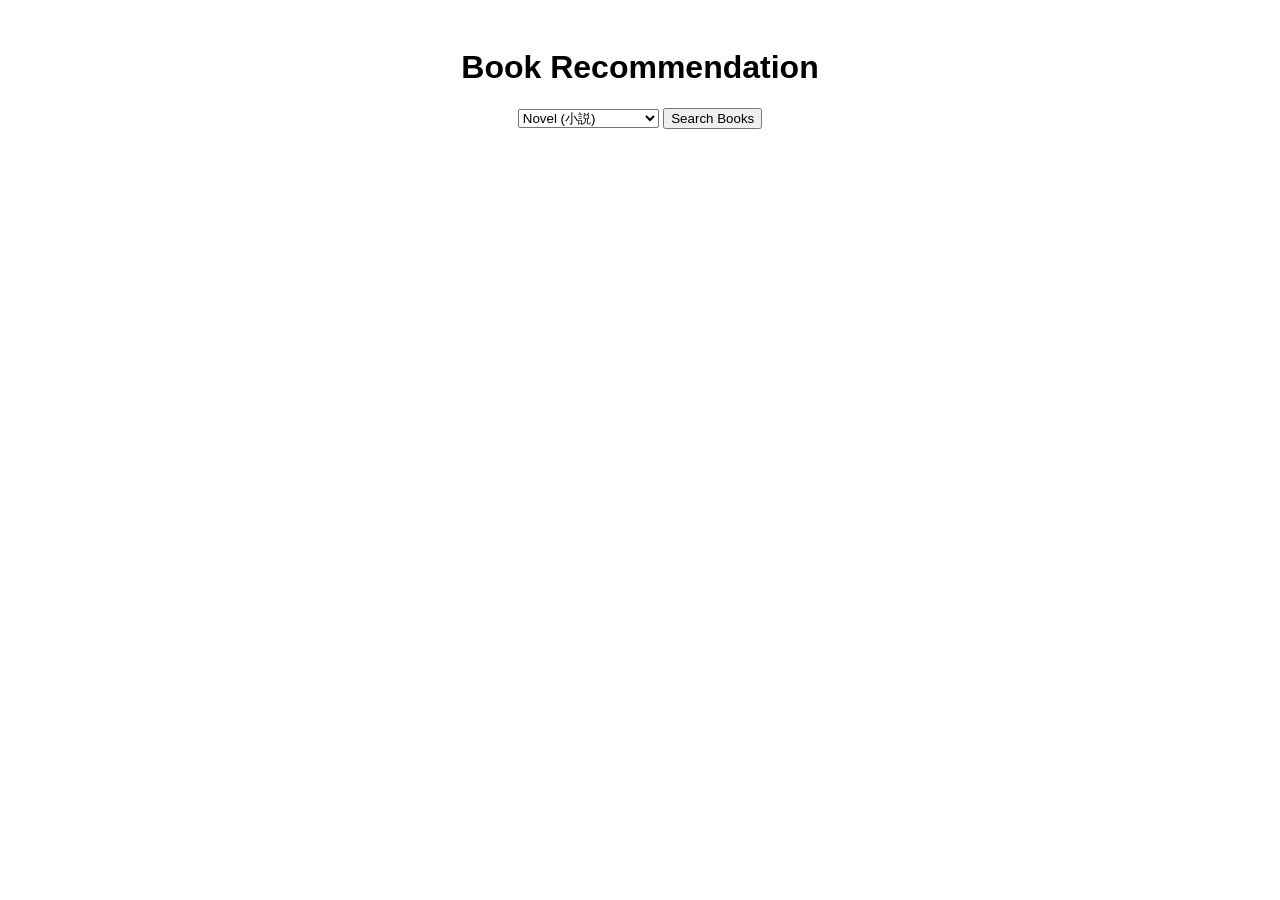
==== index.html @ f065dd4c "index.html added" ====
<!DOCTYPE html>
<html lang="ja">
<head>
    <meta charset="UTF-8">
    <title>Japanese Book Finder</title>
    <link rel="stylesheet" href="Kitchen4Soul.css">
</head>
<body>
    <h1>Book Recommendation</h1>
    <select id="genreSelect">
        <option value="001004008">Novel (小説)</option>
        <option value="001001">Business (ビジネス)</option>
        <option value="001009">Comics (コミック)</option>
    </select>
    <button id="searchBtn">Search Books</button>
    
    <div id="results" class="book-container"></div>

    <script src="Kitchen4Soul.js"></script>
</body>
</html>
---- Kitchen4Soul.css ----
body { font-family: sans-serif; padding: 20px; text-align: center; }
.book-container { 
    display: grid; 
    grid-template-columns: repeat(auto-fill, minmax(150px, 1fr)); 
    gap: 20px; 
    margin-top: 20px; 
}
.book-card { border: 1px solid #ccc; padding: 10px; border-radius: 8px; }
.book-card img { max-width: 100%; height: auto; }
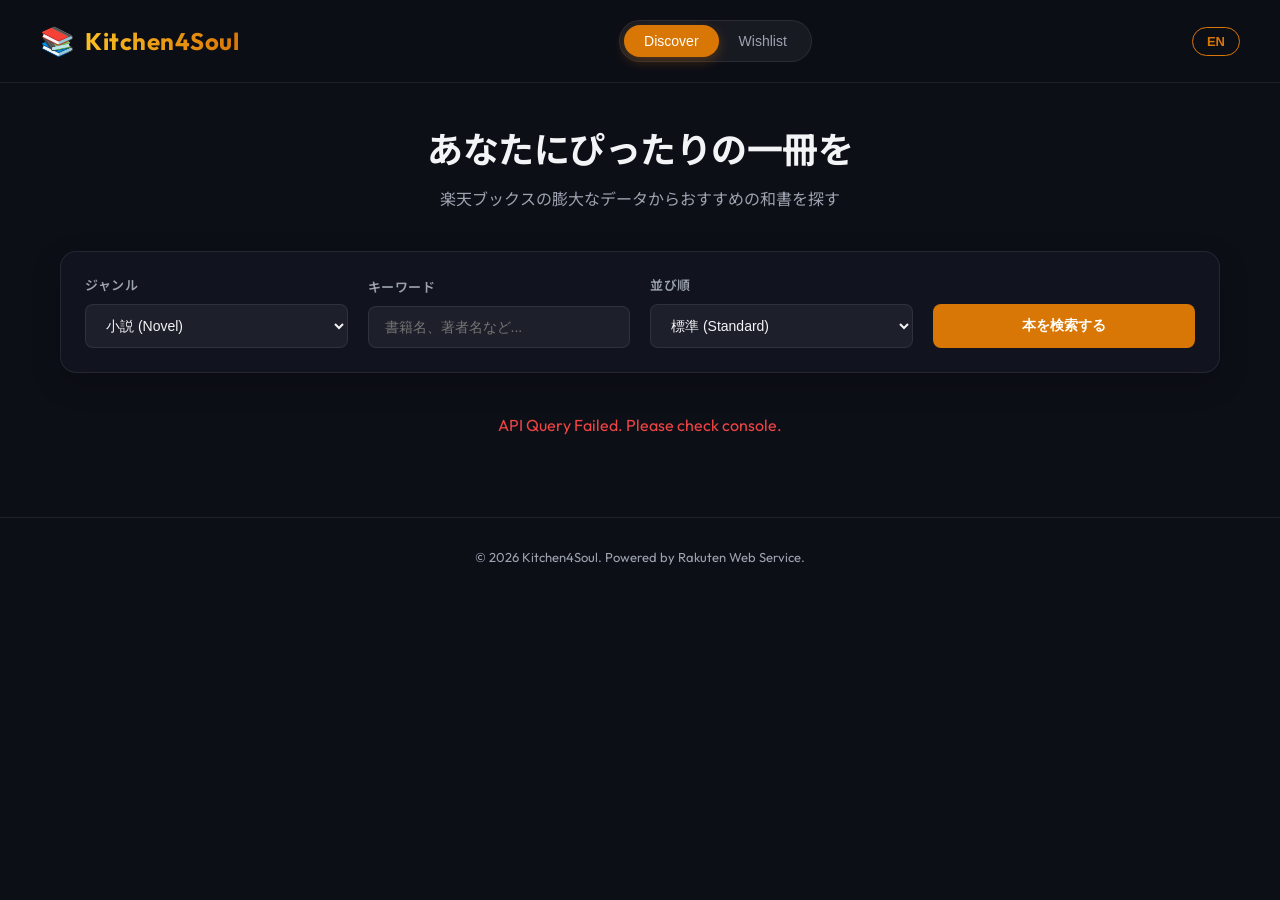
==== commit 6aaf04ab: "Upgrade to a professional book finder with bilingual selector, custom search sorting, ratings, synop" ====
--- a/index.html
+++ b/index.html
@@ -2,20 +2,86 @@
 <html lang="ja">
 <head>
     <meta charset="UTF-8">
-    <title>Japanese Book Finder</title>
-    <link rel="stylesheet" href="Kitchen4Soul.css">
+    <meta name="viewport" content="width=device-width, initial-scale=1.0">
+    <title>Japanese Book Recommender</title>
+    <!-- Google Fonts -->
+    <link rel="preconnect" href="https://fonts.googleapis.com">
+    <link rel="preconnect" href="https://fonts.gstatic.com" crossorigin>
+    <link href="https://fonts.googleapis.com/css2?family=Noto+Sans+JP:wght@300;400;500;700&family=Outfit:wght@300;400;600;700&display=swap" rel="stylesheet">
+    <link rel="stylesheet" href="Kitchen4Soul.css?v=2">
 </head>
 <body>
-    <h1>Book Recommendation</h1>
-    <select id="genreSelect">
-        <option value="001004008">Novel (小説)</option>
-        <option value="001001">Business (ビジネス)</option>
-        <option value="001009">Comics (コミック)</option>
-    </select>
-    <button id="searchBtn">Search Books</button>
-    
-    <div id="results" class="book-container"></div>
+    <header class="app-header">
+        <div class="logo">
+            <span class="logo-icon">📚</span>
+            <h1 id="logoText">Kitchen4Soul</h1>
+        </div>
+        <nav class="app-nav">
+            <button id="tabDiscover" class="nav-btn active">Discover</button>
+            <button id="tabWishlist" class="nav-btn">Wishlist <span id="wishlistCount" class="badge">0</span></button>
+        </nav>
+        <button id="langToggle" class="lang-toggle-btn">EN</button>
+    </header>
 
-    <script src="Kitchen4Soul.js"></script>
+    <main class="app-container">
+        <!-- Discover View -->
+        <section id="viewDiscover" class="view-section">
+            <div class="hero-section">
+                <h2 id="heroTitle">Find Your Next Read</h2>
+                <p id="heroSubtitle">Explore top Japanese books curated directly from Rakuten Books</p>
+            </div>
+
+            <!-- Search Panel -->
+            <div class="search-panel">
+                <div class="control-group">
+                    <label id="labelGenre" for="genreSelect">Genre</label>
+                    <select id="genreSelect">
+                        <option value="001004008" data-en="Novel" data-ja="小説">Novel (小説)</option>
+                        <option value="001001" data-en="Business" data-ja="ビジネス">Business (ビジネス)</option>
+                        <option value="001009" data-en="Comics" data-ja="コミック">Comics (コミック)</option>
+                        <option value="001008" data-en="Light Novel" data-ja="ライトノベル">Light Novel (ライトノベル)</option>
+                        <option value="001005" data-en="IT & Computers" data-ja="コンピュータ・IT">IT & Computers (コンピュータ・IT)</option>
+                    </select>
+                </div>
+
+                <div class="control-group">
+                    <label id="labelKeyword" for="keywordInput">Keyword</label>
+                    <input type="text" id="keywordInput" placeholder="Search title, author...">
+                </div>
+
+                <div class="control-group">
+                    <label id="labelSort" for="sortSelect">Sort By</label>
+                    <select id="sortSelect">
+                        <option value="standard" data-en="Standard" data-ja="標準">Standard (標準)</option>
+                        <option value="-reviewAverage" data-en="Highest Rating" data-ja="評価順">Highest Rating (評価順)</option>
+                        <option value="-reviewCount" data-en="Most Reviewed" data-ja="レビュー件数順">Most Reviewed (レビュー件数順)</option>
+                        <option value="+itemPrice" data-en="Price: Low to High" data-ja="価格の安い順">Price: Low to High (価格の安い順)</option>
+                    </select>
+                </div>
+
+                <div class="control-group btn-group">
+                    <button id="searchBtn" class="primary-btn">Search Books</button>
+                </div>
+            </div>
+
+            <!-- Results Grid -->
+            <div id="results" class="book-grid"></div>
+        </section>
+
+        <!-- Wishlist View -->
+        <section id="viewWishlist" class="view-section hidden">
+            <div class="hero-section">
+                <h2 id="wishlistTitle">My Wishlist</h2>
+                <p id="wishlistSubtitle">Your saved books to read later</p>
+            </div>
+            <div id="wishlistResults" class="book-grid"></div>
+        </section>
+    </main>
+
+    <footer class="app-footer">
+        <p>&copy; 2026 Kitchen4Soul. Powered by Rakuten Web Service.</p>
+    </footer>
+
+    <script src="Kitchen4Soul.js?v=2"></script>
 </body>
 </html>
--- a/Kitchen4Soul.css
+++ b/Kitchen4Soul.css
@@ -1,9 +1,481 @@
-body { font-family: sans-serif; padding: 20px; text-align: center; }
-.book-container { 
-    display: grid; 
-    grid-template-columns: repeat(auto-fill, minmax(150px, 1fr)); 
-    gap: 20px; 
-    margin-top: 20px; 
-}
-.book-card { border: 1px solid #ccc; padding: 10px; border-radius: 8px; }
-.book-card img { max-width: 100%; height: auto; }+/* Reset & Base Styles */
+* {
+    margin: 0;
+    padding: 0;
+    box-sizing: border-box;
+}
+
+:root {
+    --bg-color: #0d0f17;
+    --card-bg: #141724;
+    --search-bg: rgba(20, 23, 36, 0.7);
+    --border-color: rgba(255, 255, 255, 0.08);
+    --text-primary: #f3f4f6;
+    --text-secondary: #9ca3af;
+    --primary-color: #d97706; /* Warm Amber/Gold */
+    --primary-hover: #f59e0b;
+    --secondary-color: #1f2937;
+    --danger-color: #ef4444;
+    --heart-color: #ec4899;
+}
+
+body {
+    font-family: 'Outfit', 'Noto Sans JP', sans-serif;
+    background-color: var(--bg-color);
+    color: var(--text-primary);
+    line-height: 1.5;
+    padding-bottom: 60px;
+}
+
+/* Header & Navigation */
+.app-header {
+    display: flex;
+    justify-content: space-between;
+    align-items: center;
+    padding: 20px 40px;
+    background-color: rgba(13, 15, 23, 0.85);
+    border-bottom: 1px solid var(--border-color);
+    backdrop-filter: blur(12px);
+    position: sticky;
+    top: 0;
+    z-index: 100;
+}
+
+.logo {
+    display: flex;
+    align-items: center;
+    gap: 10px;
+}
+
+.logo-icon {
+    font-size: 28px;
+}
+
+.logo h1 {
+    font-size: 24px;
+    font-weight: 700;
+    background: linear-gradient(to right, #fbbf24, #d97706);
+    -webkit-background-clip: text;
+    -webkit-text-fill-color: transparent;
+    letter-spacing: 0.5px;
+}
+
+.app-nav {
+    display: flex;
+    background-color: rgba(255, 255, 255, 0.05);
+    padding: 4px;
+    border-radius: 30px;
+    border: 1px solid var(--border-color);
+}
+
+.nav-btn {
+    background: none;
+    border: none;
+    color: var(--text-secondary);
+    padding: 8px 20px;
+    border-radius: 20px;
+    font-weight: 500;
+    cursor: pointer;
+    transition: all 0.3s ease;
+    font-size: 14px;
+    display: flex;
+    align-items: center;
+    gap: 8px;
+}
+
+.nav-btn:hover {
+    color: var(--text-primary);
+}
+
+.nav-btn.active {
+    background-color: var(--primary-color);
+    color: #ffffff;
+    box-shadow: 0 4px 12px rgba(217, 119, 6, 0.3);
+}
+
+.badge {
+    background-color: rgba(255, 255, 255, 0.2);
+    color: #ffffff;
+    font-size: 11px;
+    padding: 2px 7px;
+    border-radius: 10px;
+    font-weight: bold;
+}
+
+.lang-toggle-btn {
+    background: none;
+    border: 1px solid var(--primary-color);
+    color: var(--primary-color);
+    font-weight: bold;
+    padding: 6px 14px;
+    border-radius: 20px;
+    cursor: pointer;
+    transition: all 0.3s ease;
+    font-size: 13px;
+}
+
+.lang-toggle-btn:hover {
+    background-color: var(--primary-color);
+    color: #ffffff;
+    box-shadow: 0 0 10px rgba(217, 119, 6, 0.4);
+}
+
+/* Layout Containers */
+.app-container {
+    max-width: 1200px;
+    margin: 40px auto;
+    padding: 0 20px;
+}
+
+.view-section {
+    animation: fadeIn 0.4s ease-in-out;
+}
+
+.view-section.hidden {
+    display: none;
+}
+
+@keyframes fadeIn {
+    from { opacity: 0; transform: translateY(10px); }
+    to { opacity: 1; transform: translateY(0); }
+}
+
+/* Hero Section */
+.hero-section {
+    text-align: center;
+    margin-bottom: 40px;
+}
+
+.hero-section h2 {
+    font-size: 36px;
+    font-weight: 700;
+    margin-bottom: 10px;
+    letter-spacing: -0.5px;
+}
+
+.hero-section p {
+    color: var(--text-secondary);
+    font-size: 16px;
+}
+
+/* Search Panel */
+.search-panel {
+    background-color: var(--search-bg);
+    border: 1px solid var(--border-color);
+    backdrop-filter: blur(10px);
+    padding: 24px;
+    border-radius: 16px;
+    display: grid;
+    grid-template-columns: repeat(auto-fit, minmax(200px, 1fr));
+    gap: 20px;
+    align-items: flex-end;
+    margin-bottom: 40px;
+    box-shadow: 0 10px 30px rgba(0, 0, 0, 0.2);
+}
+
+.control-group {
+    display: flex;
+    flex-direction: column;
+    gap: 8px;
+}
+
+.control-group label {
+    font-size: 13px;
+    font-weight: 600;
+    color: var(--text-secondary);
+    text-transform: uppercase;
+    letter-spacing: 0.5px;
+}
+
+.control-group select,
+.control-group input {
+    background-color: rgba(255, 255, 255, 0.05);
+    border: 1px solid var(--border-color);
+    color: var(--text-primary);
+    padding: 12px 16px;
+    border-radius: 8px;
+    font-size: 14px;
+    outline: none;
+    transition: all 0.3s ease;
+    width: 100%;
+}
+
+.control-group select:focus,
+.control-group input:focus {
+    border-color: var(--primary-color);
+    background-color: rgba(255, 255, 255, 0.08);
+    box-shadow: 0 0 0 2px rgba(217, 119, 6, 0.2);
+}
+
+.control-group select option {
+    background-color: var(--bg-color);
+    color: var(--text-primary);
+}
+
+.primary-btn {
+    background-color: var(--primary-color);
+    color: #ffffff;
+    border: none;
+    padding: 13px 24px;
+    border-radius: 8px;
+    font-weight: 600;
+    font-size: 14px;
+    cursor: pointer;
+    transition: all 0.3s ease;
+    display: flex;
+    justify-content: center;
+    align-items: center;
+}
+
+.primary-btn:hover {
+    background-color: var(--primary-hover);
+    box-shadow: 0 5px 15px rgba(217, 119, 6, 0.4);
+    transform: translateY(-1px);
+}
+
+.btn-group {
+    justify-content: flex-end;
+}
+
+/* Book Grid & Cards */
+.book-grid {
+    display: grid;
+    grid-template-columns: repeat(auto-fill, minmax(280px, 1fr));
+    gap: 30px;
+}
+
+.book-card {
+    background-color: var(--card-bg);
+    border: 1px solid var(--border-color);
+    border-radius: 16px;
+    padding: 20px;
+    display: flex;
+    flex-direction: column;
+    height: 100%;
+    transition: all 0.3s cubic-bezier(0.4, 0, 0.2, 1);
+    position: relative;
+    overflow: hidden;
+}
+
+.book-card:hover {
+    transform: translateY(-6px);
+    border-color: rgba(217, 119, 6, 0.3);
+    box-shadow: 0 12px 30px rgba(0, 0, 0, 0.3);
+}
+
+/* Card Media */
+.card-media {
+    height: 200px;
+    display: flex;
+    justify-content: center;
+    align-items: center;
+    margin-bottom: 20px;
+    position: relative;
+}
+
+.card-media img {
+    max-height: 100%;
+    max-width: 100%;
+    object-fit: contain;
+    border-radius: 4px;
+    box-shadow: 0 8px 16px rgba(0, 0, 0, 0.3);
+    transition: transform 0.3s ease;
+}
+
+.book-card:hover .card-media img {
+    transform: scale(1.05);
+}
+
+/* Rating Stars */
+.card-rating {
+    display: flex;
+    align-items: center;
+    gap: 6px;
+    margin-bottom: 10px;
+}
+
+.stars {
+    color: #fbbf24; /* Golden stars */
+    font-size: 16px;
+    letter-spacing: -2px;
+}
+
+.rating-count {
+    color: var(--text-secondary);
+    font-size: 12px;
+}
+
+/* Card Content */
+.book-card h3 {
+    font-size: 18px;
+    font-weight: 600;
+    margin-bottom: 8px;
+    line-height: 1.3;
+    display: -webkit-box;
+    -webkit-line-clamp: 2;
+    -webkit-box-orient: vertical;
+    overflow: hidden;
+    height: 48px;
+    color: #ffffff;
+}
+
+.card-author {
+    color: var(--text-secondary);
+    font-size: 14px;
+    margin-bottom: 12px;
+    white-space: nowrap;
+    overflow: hidden;
+    text-overflow: ellipsis;
+}
+
+/* Collapsible Synopsis */
+.synopsis-toggle-btn {
+    background: none;
+    border: none;
+    color: var(--primary-color);
+    font-size: 13px;
+    font-weight: 600;
+    cursor: pointer;
+    margin-bottom: 10px;
+    text-align: left;
+    display: inline-flex;
+    align-items: center;
+    gap: 4px;
+    transition: color 0.3s ease;
+}
+
+.synopsis-toggle-btn:hover {
+    color: var(--primary-hover);
+}
+
+.synopsis-content {
+    max-height: 0;
+    overflow: hidden;
+    transition: max-height 0.4s ease-out, margin 0.3s ease;
+    font-size: 12.5px;
+    color: var(--text-secondary);
+    background-color: rgba(0, 0, 0, 0.15);
+    border-radius: 6px;
+    padding: 0;
+}
+
+.synopsis-content.expanded {
+    max-height: 200px;
+    overflow-y: auto;
+    margin-bottom: 15px;
+    padding: 8px 12px;
+    border: 1px solid rgba(255, 255, 255, 0.04);
+}
+
+/* Card Actions */
+.card-actions {
+    display: flex;
+    gap: 10px;
+    margin-top: auto;
+}
+
+.card-btn {
+    flex: 1;
+    text-align: center;
+    text-decoration: none;
+    border-radius: 6px;
+    font-size: 13px;
+    font-weight: 600;
+    padding: 10px;
+    cursor: pointer;
+    transition: all 0.3s ease;
+    display: flex;
+    justify-content: center;
+    align-items: center;
+}
+
+.card-btn-primary {
+    background-color: var(--primary-color);
+    color: #ffffff;
+    border: none;
+}
+
+.card-btn-primary:hover {
+    background-color: var(--primary-hover);
+}
+
+.card-btn-secondary {
+    background-color: transparent;
+    border: 1px solid var(--border-color);
+    color: var(--text-secondary);
+}
+
+.card-btn-secondary:hover {
+    background-color: rgba(255, 255, 255, 0.05);
+    color: var(--text-primary);
+}
+
+.wishlist-btn {
+    width: 38px;
+    height: 38px;
+    border-radius: 6px;
+    border: 1px solid var(--border-color);
+    background: transparent;
+    color: var(--text-secondary);
+    display: flex;
+    justify-content: center;
+    align-items: center;
+    cursor: pointer;
+    transition: all 0.3s ease;
+}
+
+.wishlist-btn:hover {
+    background-color: rgba(239, 68, 68, 0.15);
+    color: var(--danger-color);
+    border-color: var(--danger-color);
+}
+
+.wishlist-btn.active {
+    background-color: rgba(236, 72, 153, 0.15);
+    color: var(--heart-color);
+    border-color: var(--heart-color);
+}
+
+/* English-only translation helper links */
+.translation-link {
+    display: block;
+    text-align: center;
+    font-size: 11px;
+    color: #3b82f6; /* Soft Blue */
+    text-decoration: none;
+    margin-top: 10px;
+    transition: color 0.3s ease;
+}
+
+.translation-link:hover {
+    color: #60a5fa;
+    text-decoration: underline;
+}
+
+/* Footer */
+.app-footer {
+    text-align: center;
+    padding: 30px 20px;
+    color: var(--text-secondary);
+    font-size: 13px;
+    border-top: 1px solid var(--border-color);
+    margin-top: 80px;
+}
+
+/* Responsive Overrides */
+@media (max-width: 768px) {
+    .app-header {
+        flex-direction: column;
+        gap: 15px;
+        padding: 15px 20px;
+    }
+    
+    .search-panel {
+        grid-template-columns: 1fr;
+        padding: 15px;
+    }
+    
+    .hero-section h2 {
+        font-size: 28px;
+    }
+}
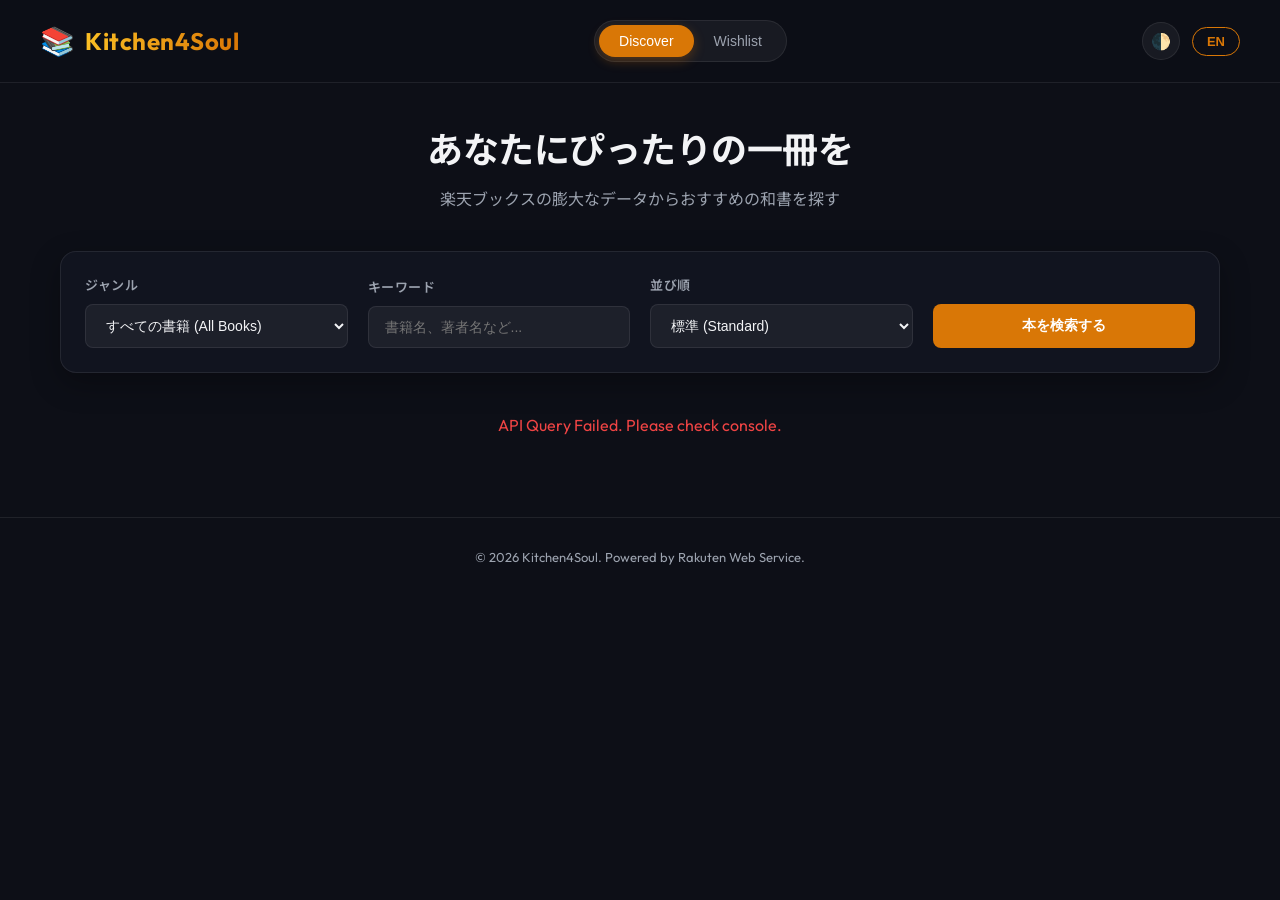
==== commit 5e20df2b: "Fix search sorting, correct book categories, and implement theme toggle" ====
--- a/index.html
+++ b/index.html
@@ -20,7 +20,10 @@
             <button id="tabDiscover" class="nav-btn active">Discover</button>
             <button id="tabWishlist" class="nav-btn">Wishlist <span id="wishlistCount" class="badge">0</span></button>
         </nav>
-        <button id="langToggle" class="lang-toggle-btn">EN</button>
+        <div class="header-controls">
+            <button id="themeToggle" class="theme-toggle-btn" title="Toggle Theme">🌓</button>
+            <button id="langToggle" class="lang-toggle-btn">EN</button>
+        </div>
     </header>
 
     <main class="app-container">
@@ -36,11 +39,20 @@
                 <div class="control-group">
                     <label id="labelGenre" for="genreSelect">Genre</label>
                     <select id="genreSelect">
-                        <option value="001004008" data-en="Novel" data-ja="小説">Novel (小説)</option>
-                        <option value="001001" data-en="Business" data-ja="ビジネス">Business (ビジネス)</option>
-                        <option value="001009" data-en="Comics" data-ja="コミック">Comics (コミック)</option>
-                        <option value="001008" data-en="Light Novel" data-ja="ライトノベル">Light Novel (ライトノベル)</option>
+                        <option value="001" data-en="All Books" data-ja="すべての書籍">All Books (すべての書籍)</option>
+                        <option value="001004" data-en="Literature & Novel" data-ja="小説・エッセイ">Literature & Novel (小説・エッセイ)</option>
+                        <option value="001001" data-en="Comics & Manga" data-ja="コミック">Comics & Manga (コミック)</option>
+                        <option value="001006" data-en="Business & Economy" data-ja="ビジネス・経済・就職">Business & Economy (ビジネス・経済・就職)</option>
+                        <option value="001017" data-en="Light Novel" data-ja="ライトノベル">Light Novel (ライトノベル)</option>
                         <option value="001005" data-en="IT & Computers" data-ja="コンピュータ・IT">IT & Computers (コンピュータ・IT)</option>
+                        <option value="001009" data-en="Lifestyle & Cooking" data-ja="ライフスタイル・生活・料理">Lifestyle & Cooking (ライフスタイル・生活・料理)</option>
+                        <option value="001003" data-en="Children's Books" data-ja="絵本・児童書・図鑑">Children's Books (絵本・児童書・図鑑)</option>
+                        <option value="001008" data-en="Hobbies & Sports" data-ja="ホビー・スポーツ・美術">Hobbies & Sports (ホビー・スポーツ・美術)</option>
+                        <option value="001010" data-en="Art & Entertainment" data-ja="アート・エンタメ">Art & Entertainment (アート・エンタメ)</option>
+                        <option value="001007" data-en="Travel & Outdoors" data-ja="旅行・アウトドア">Travel & Outdoors (旅行・アウトドア)</option>
+                        <option value="001002" data-en="Languages & Study" data-ja="語学・学習参考書">Languages & Study (語学・学習参考書)</option>
+                        <option value="001016" data-en="Humanities & Social" data-ja="人文・思想・社会">Humanities & Social (人文・思想・社会)</option>
+                        <option value="001013" data-en="Science & Technology" data-ja="科学・技術">Science & Technology (科学・技術)</option>
                     </select>
                 </div>
 
@@ -53,9 +65,12 @@
                     <label id="labelSort" for="sortSelect">Sort By</label>
                     <select id="sortSelect">
                         <option value="standard" data-en="Standard" data-ja="標準">Standard (標準)</option>
-                        <option value="-reviewAverage" data-en="Highest Rating" data-ja="評価順">Highest Rating (評価順)</option>
-                        <option value="-reviewCount" data-en="Most Reviewed" data-ja="レビュー件数順">Most Reviewed (レビュー件数順)</option>
+                        <option value="sales" data-en="Popularity" data-ja="売上順">Popularity (売上順)</option>
+                        <option value="reviewAverage" data-en="Highest Rating" data-ja="評価順">Highest Rating (評価順)</option>
+                        <option value="reviewCount" data-en="Most Reviewed" data-ja="レビュー件数順">Most Reviewed (レビュー件数順)</option>
                         <option value="+itemPrice" data-en="Price: Low to High" data-ja="価格の安い順">Price: Low to High (価格の安い順)</option>
+                        <option value="-itemPrice" data-en="Price: High to Low" data-ja="価格の高い順">Price: High to Low (価格の高い順)</option>
+                        <option value="-releaseDate" data-en="Newest Releases" data-ja="新着順">Newest Releases (新着順)</option>
                     </select>
                 </div>
 
--- a/Kitchen4Soul.css
+++ b/Kitchen4Soul.css
@@ -6,6 +6,7 @@
 }
 
 :root {
+    /* Dark Theme Default variables */
     --bg-color: #0d0f17;
     --card-bg: #141724;
     --search-bg: rgba(20, 23, 36, 0.7);
@@ -17,6 +18,35 @@
     --secondary-color: #1f2937;
     --danger-color: #ef4444;
     --heart-color: #ec4899;
+
+    --header-bg: rgba(13, 15, 23, 0.85);
+    --nav-bg: rgba(255, 255, 255, 0.05);
+    --synopsis-bg: rgba(0, 0, 0, 0.15);
+    --input-bg: rgba(255, 255, 255, 0.05);
+    --shadow-color: rgba(0, 0, 0, 0.3);
+    --card-hover-shadow: rgba(0, 0, 0, 0.4);
+}
+
+body.light-theme {
+    /* Light Theme overrides */
+    --bg-color: #f3f4f6;
+    --card-bg: #ffffff;
+    --search-bg: rgba(255, 255, 255, 0.8);
+    --border-color: rgba(0, 0, 0, 0.08);
+    --text-primary: #111827;
+    --text-secondary: #4b5563;
+    --primary-color: #d97706;
+    --primary-hover: #b45309;
+    --secondary-color: #e5e7eb;
+    --danger-color: #ef4444;
+    --heart-color: #ec4899;
+
+    --header-bg: rgba(243, 244, 246, 0.85);
+    --nav-bg: rgba(0, 0, 0, 0.04);
+    --synopsis-bg: rgba(0, 0, 0, 0.04);
+    --input-bg: #ffffff;
+    --shadow-color: rgba(0, 0, 0, 0.06);
+    --card-hover-shadow: rgba(0, 0, 0, 0.08);
 }
 
 body {
@@ -25,6 +55,7 @@
     color: var(--text-primary);
     line-height: 1.5;
     padding-bottom: 60px;
+    transition: background-color 0.4s cubic-bezier(0.4, 0, 0.2, 1), color 0.4s cubic-bezier(0.4, 0, 0.2, 1);
 }
 
 /* Header & Navigation */
@@ -33,12 +64,13 @@
     justify-content: space-between;
     align-items: center;
     padding: 20px 40px;
-    background-color: rgba(13, 15, 23, 0.85);
+    background-color: var(--header-bg);
     border-bottom: 1px solid var(--border-color);
     backdrop-filter: blur(12px);
     position: sticky;
     top: 0;
     z-index: 100;
+    transition: background-color 0.4s ease, border-color 0.4s ease;
 }
 
 .logo {
@@ -62,10 +94,11 @@
 
 .app-nav {
     display: flex;
-    background-color: rgba(255, 255, 255, 0.05);
+    background-color: var(--nav-bg);
     padding: 4px;
     border-radius: 30px;
     border: 1px solid var(--border-color);
+    transition: background-color 0.4s ease, border-color 0.4s ease;
 }
 
 .nav-btn {
@@ -118,6 +151,43 @@
     background-color: var(--primary-color);
     color: #ffffff;
     box-shadow: 0 0 10px rgba(217, 119, 6, 0.4);
+}
+
+/* Header Controls & Theme Button */
+.header-controls {
+    display: flex;
+    align-items: center;
+    gap: 12px;
+}
+
+.theme-toggle-btn {
+    background: rgba(255, 255, 255, 0.05);
+    border: 1px solid var(--border-color);
+    color: var(--text-primary);
+    font-size: 16px;
+    width: 38px;
+    height: 38px;
+    border-radius: 50%;
+    cursor: pointer;
+    display: flex;
+    justify-content: center;
+    align-items: center;
+    transition: all 0.3s cubic-bezier(0.4, 0, 0.2, 1);
+    outline: none;
+}
+
+.theme-toggle-btn:hover {
+    background-color: rgba(255, 255, 255, 0.15);
+    border-color: var(--primary-color);
+    transform: rotate(15deg);
+}
+
+body.light-theme .theme-toggle-btn {
+    background: rgba(0, 0, 0, 0.04);
+}
+
+body.light-theme .theme-toggle-btn:hover {
+    background-color: rgba(0, 0, 0, 0.08);
 }
 
 /* Layout Containers */
@@ -170,7 +240,8 @@
     gap: 20px;
     align-items: flex-end;
     margin-bottom: 40px;
-    box-shadow: 0 10px 30px rgba(0, 0, 0, 0.2);
+    box-shadow: 0 10px 30px var(--shadow-color);
+    transition: background-color 0.4s ease, border-color 0.4s ease, box-shadow 0.4s ease;
 }
 
 .control-group {
@@ -189,14 +260,14 @@
 
 .control-group select,
 .control-group input {
-    background-color: rgba(255, 255, 255, 0.05);
+    background-color: var(--input-bg);
     border: 1px solid var(--border-color);
     color: var(--text-primary);
     padding: 12px 16px;
     border-radius: 8px;
     font-size: 14px;
     outline: none;
-    transition: all 0.3s ease;
+    transition: all 0.3s ease, background-color 0.4s ease, border-color 0.4s ease, color 0.4s ease;
     width: 100%;
 }
 
@@ -252,7 +323,7 @@
     display: flex;
     flex-direction: column;
     height: 100%;
-    transition: all 0.3s cubic-bezier(0.4, 0, 0.2, 1);
+    transition: transform 0.3s cubic-bezier(0.4, 0, 0.2, 1), background-color 0.4s cubic-bezier(0.4, 0, 0.2, 1), border-color 0.4s cubic-bezier(0.4, 0, 0.2, 1), box-shadow 0.4s cubic-bezier(0.4, 0, 0.2, 1);
     position: relative;
     overflow: hidden;
 }
@@ -260,7 +331,7 @@
 .book-card:hover {
     transform: translateY(-6px);
     border-color: rgba(217, 119, 6, 0.3);
-    box-shadow: 0 12px 30px rgba(0, 0, 0, 0.3);
+    box-shadow: 0 12px 30px var(--card-hover-shadow);
 }
 
 /* Card Media */
@@ -316,7 +387,8 @@
     -webkit-box-orient: vertical;
     overflow: hidden;
     height: 48px;
-    color: #ffffff;
+    color: var(--text-primary);
+    transition: color 0.4s ease;
 }
 
 .card-author {
@@ -351,10 +423,10 @@
 .synopsis-content {
     max-height: 0;
     overflow: hidden;
-    transition: max-height 0.4s ease-out, margin 0.3s ease;
+    transition: max-height 0.4s ease-out, margin 0.3s ease, background-color 0.4s ease;
     font-size: 12.5px;
     color: var(--text-secondary);
-    background-color: rgba(0, 0, 0, 0.15);
+    background-color: var(--synopsis-bg);
     border-radius: 6px;
     padding: 0;
 }
@@ -403,10 +475,11 @@
     background-color: transparent;
     border: 1px solid var(--border-color);
     color: var(--text-secondary);
+    transition: all 0.3s ease, background-color 0.4s ease, border-color 0.4s ease, color 0.4s ease;
 }
 
 .card-btn-secondary:hover {
-    background-color: rgba(255, 255, 255, 0.05);
+    background-color: var(--secondary-color);
     color: var(--text-primary);
 }
 
